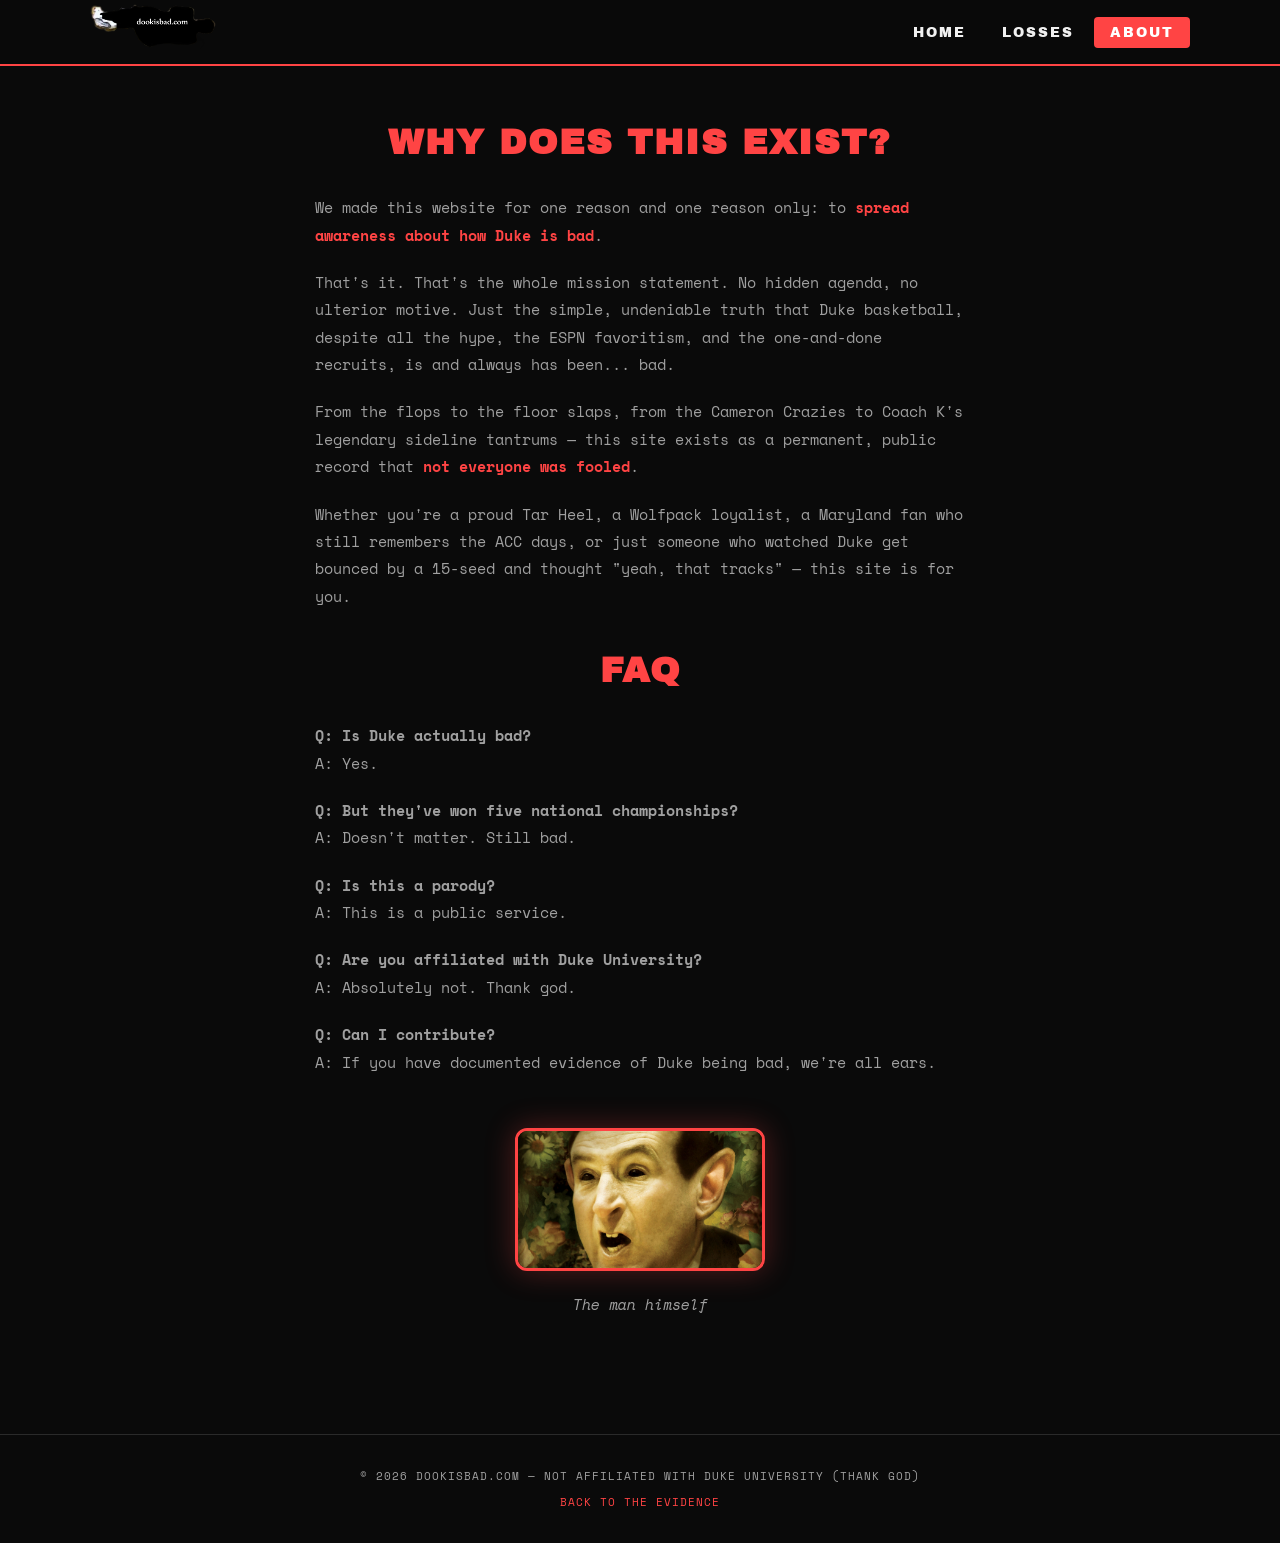
==== about.html @ 264b356b "Initial commit: The return of dookisbad Co-Authored-By: Claude Opus 4.6 <noreply@anthropic.com>" ====
<!DOCTYPE html>
<html lang="en">
<head>
  <meta charset="UTF-8">
  <meta name="viewport" content="width=device-width, initial-scale=1.0">
  <title>About - dookisbad.com</title>
  <meta name="description" content="Why does dookisbad.com exist? Because Duke is bad. It's that simple.">
  <link rel="stylesheet" href="css/style.css">
  <link rel="icon" href="assets/dookisbad.png">
</head>
<body>

  <!-- NAVIGATION -->
  <nav>
    <div class="nav-inner">
      <a href="index.html">
        <img src="assets/dookisbad.png" alt="dookisbad.com logo" class="nav-logo">
      </a>
      <button class="nav-toggle" onclick="document.querySelector('.nav-links').classList.toggle('open')" aria-label="Toggle menu">&#9776;</button>
      <ul class="nav-links">
        <li><a href="index.html">Home</a></li>
        <li><a href="losses.html">Losses</a></li>
        <li><a href="about.html" class="active">About</a></li>
      </ul>
    </div>
  </nav>

  <!-- ABOUT CONTENT -->
  <section class="page-content">
    <h1>Why Does This Exist?</h1>

    <p>
      We made this website for one reason and one reason only: to <span class="highlight">spread awareness about how Duke is bad</span>.
    </p>

    <p>
      That's it. That's the whole mission statement. No hidden agenda, no ulterior motive. Just the simple, undeniable truth that Duke basketball, despite all the hype, the ESPN favoritism, and the one-and-done recruits, is and always has been... bad.
    </p>

    <p>
      From the flops to the floor slaps, from the Cameron Crazies to Coach K's legendary sideline tantrums &mdash; this site exists as a permanent, public record that <span class="highlight">not everyone was fooled</span>.
    </p>

    <p>
      Whether you're a proud Tar Heel, a Wolfpack loyalist, a Maryland fan who still remembers the ACC days, or just someone who watched Duke get bounced by a 15-seed and thought "yeah, that tracks" &mdash; this site is for you.
    </p>

    <h1 class="mt-3">FAQ</h1>

    <p>
      <strong>Q: Is Duke actually bad?</strong><br>
      A: Yes.
    </p>

    <p>
      <strong>Q: But they've won five national championships?</strong><br>
      A: Doesn't matter. Still bad.
    </p>

    <p>
      <strong>Q: Is this a parody?</strong><br>
      A: This is a public service.
    </p>

    <p>
      <strong>Q: Are you affiliated with Duke University?</strong><br>
      A: Absolutely not. Thank god.
    </p>

    <p>
      <strong>Q: Can I contribute?</strong><br>
      A: If you have documented evidence of Duke being bad, we're all ears.
    </p>

    <div class="rat-container">
      <img src="assets/coachk_rat.jpeg" alt="Coach K in his natural form" class="rat-img" style="max-width: 250px;">
      <p class="rat-caption">The man himself</p>
    </div>
  </section>

  <!-- FOOTER -->
  <footer>
    <p>&copy; <span id="year"></span> dookisbad.com &mdash; Not affiliated with Duke University (thank god)</p>
    <p class="mt-1"><a href="index.html">Back to the evidence</a></p>
  </footer>

  <script>
    document.getElementById('year').textContent = new Date().getFullYear();
  </script>
</body>
</html>
---- css/style.css ----
/* ============================================
   DOOKISBAD.COM - Because Duke Is Bad
   ============================================ */

@import url('https://fonts.googleapis.com/css2?family=Archivo+Black&family=Space+Mono:wght@400;700&display=swap');

:root {
  --duke-blue: #003087;
  --anti-duke-red: #cc0000;
  --bg-dark: #0a0a0a;
  --bg-card: #141414;
  --text-primary: #f0f0f0;
  --text-secondary: #a0a0a0;
  --accent: #ff4444;
  --accent-glow: rgba(255, 68, 68, 0.3);
  --border: #2a2a2a;
  --winning-green: #22c55e;
  --losing-red: #ef4444;
}

* {
  margin: 0;
  padding: 0;
  box-sizing: border-box;
}

html {
  scroll-behavior: smooth;
}

body {
  font-family: 'Space Mono', monospace;
  background-color: var(--bg-dark);
  color: var(--text-primary);
  min-height: 100vh;
  line-height: 1.6;
}

/* ---- NAVIGATION ---- */

nav {
  position: sticky;
  top: 0;
  z-index: 1000;
  background: rgba(10, 10, 10, 0.92);
  backdrop-filter: blur(12px);
  border-bottom: 2px solid var(--accent);
  padding: 0 2rem;
}

.nav-inner {
  max-width: 1100px;
  margin: 0 auto;
  display: flex;
  align-items: center;
  justify-content: space-between;
  height: 64px;
}

.nav-logo {
  height: 48px;
  transition: transform 0.2s;
}

.nav-logo:hover {
  transform: rotate(-3deg) scale(1.05);
}

.nav-links {
  display: flex;
  list-style: none;
  gap: 0.25rem;
}

.nav-links a {
  color: var(--text-primary);
  text-decoration: none;
  font-family: 'Archivo Black', sans-serif;
  font-size: 0.85rem;
  text-transform: uppercase;
  letter-spacing: 2px;
  padding: 0.5rem 1rem;
  border-radius: 4px;
  transition: background 0.2s, color 0.2s;
}

.nav-links a:hover,
.nav-links a.active {
  background: var(--accent);
  color: #fff;
}

.nav-toggle {
  display: none;
  background: none;
  border: none;
  color: var(--text-primary);
  font-size: 1.5rem;
  cursor: pointer;
}

/* ---- HERO / HEADER ---- */

.hero {
  text-align: center;
  padding: 3rem 1.5rem 2rem;
  border-bottom: 1px solid var(--border);
}

.hero-logo {
  max-width: 420px;
  width: 100%;
  margin-bottom: 1rem;
  animation: floatIn 0.8s ease-out;
}

.hero h1 {
  font-family: 'Archivo Black', sans-serif;
  font-size: clamp(1.8rem, 5vw, 3rem);
  color: var(--accent);
  text-transform: uppercase;
  letter-spacing: 3px;
  margin-bottom: 0.5rem;
}

.hero .subtitle {
  color: var(--text-secondary);
  font-size: 0.95rem;
  max-width: 500px;
  margin: 0 auto;
}

@keyframes floatIn {
  from { opacity: 0; transform: translateY(20px); }
  to { opacity: 1; transform: translateY(0); }
}

/* ---- SCORE TICKER ---- */

.score-ticker {
  background: linear-gradient(135deg, #111, #1a1a1a);
  border: 1px solid var(--border);
  border-radius: 8px;
  max-width: 600px;
  margin: 2rem auto;
  padding: 1.5rem;
  text-align: center;
}

.score-ticker h2 {
  font-family: 'Archivo Black', sans-serif;
  font-size: 0.8rem;
  text-transform: uppercase;
  letter-spacing: 3px;
  color: var(--accent);
  margin-bottom: 1rem;
}

.score-ticker .matchup {
  display: flex;
  align-items: center;
  justify-content: center;
  gap: 1.5rem;
  font-size: 1.2rem;
  font-weight: 700;
}

.score-ticker .team {
  display: flex;
  flex-direction: column;
  align-items: center;
  min-width: 100px;
}

.score-ticker .team-name {
  font-family: 'Archivo Black', sans-serif;
  font-size: 0.9rem;
  text-transform: uppercase;
}

.score-ticker .team-name.duke {
  color: var(--duke-blue);
  text-decoration: line-through;
  text-decoration-color: var(--accent);
}

.score-ticker .team-score {
  font-size: 2.5rem;
  font-family: 'Archivo Black', sans-serif;
  line-height: 1;
  margin-top: 0.25rem;
}

.score-ticker .vs {
  font-size: 0.8rem;
  color: var(--text-secondary);
  font-weight: 400;
}

.score-ticker .game-status {
  margin-top: 0.75rem;
  font-size: 0.75rem;
  color: var(--text-secondary);
  letter-spacing: 1px;
  text-transform: uppercase;
}

.score-ticker .game-status.live {
  color: var(--losing-red);
  animation: pulse 1.5s infinite;
}

.score-ticker .no-game {
  color: var(--text-secondary);
  font-size: 0.85rem;
  padding: 1rem 0;
}

@keyframes pulse {
  0%, 100% { opacity: 1; }
  50% { opacity: 0.5; }
}

/* ---- COACH K MOMENTS SECTION ---- */

.moments-section {
  max-width: 800px;
  margin: 0 auto;
  padding: 2rem 1.5rem 4rem;
}

.moments-section h2 {
  font-family: 'Archivo Black', sans-serif;
  text-align: center;
  font-size: 1.3rem;
  text-transform: uppercase;
  letter-spacing: 2px;
  margin-bottom: 0.5rem;
  color: var(--accent);
}

.moments-section .section-subtitle {
  text-align: center;
  color: var(--text-secondary);
  font-size: 0.8rem;
  margin-bottom: 2rem;
}

.moment-card {
  background: var(--bg-card);
  border: 1px solid var(--border);
  border-radius: 8px;
  padding: 1.5rem 2rem;
  margin-bottom: 1rem;
  transition: border-color 0.2s, transform 0.2s;
  cursor: default;
}

.moment-card:hover {
  border-color: var(--accent);
  transform: translateX(4px);
}

.moment-card .moment-year {
  font-family: 'Archivo Black', sans-serif;
  font-size: 0.7rem;
  color: var(--accent);
  text-transform: uppercase;
  letter-spacing: 2px;
  margin-bottom: 0.4rem;
}

.moment-card .moment-title {
  font-family: 'Archivo Black', sans-serif;
  font-size: 1rem;
  margin-bottom: 0.5rem;
}

.moment-card .moment-desc {
  font-size: 0.85rem;
  color: var(--text-secondary);
  line-height: 1.7;
}

.shuffle-btn {
  display: block;
  margin: 2rem auto 0;
  padding: 0.75rem 2rem;
  background: var(--accent);
  color: #fff;
  border: none;
  border-radius: 4px;
  font-family: 'Archivo Black', sans-serif;
  font-size: 0.8rem;
  text-transform: uppercase;
  letter-spacing: 2px;
  cursor: pointer;
  transition: background 0.2s, transform 0.1s;
}

.shuffle-btn:hover {
  background: #e03030;
}

.shuffle-btn:active {
  transform: scale(0.97);
}

/* ---- RAT IMAGE ---- */

.rat-container {
  text-align: center;
  padding: 2rem 1rem;
}

.rat-img {
  max-width: 350px;
  width: 100%;
  border-radius: 12px;
  border: 3px solid var(--accent);
  box-shadow: 0 0 30px var(--accent-glow);
  transition: transform 0.3s;
}

.rat-img:hover {
  transform: rotate(2deg) scale(1.02);
}

.rat-caption {
  margin-top: 0.75rem;
  color: var(--text-secondary);
  font-size: 0.8rem;
  font-style: italic;
}

/* ---- PAGE CONTENT (ABOUT / LOSSES) ---- */

.page-content {
  max-width: 900px;
  margin: 0 auto;
  padding: 3rem 1.5rem 4rem;
}

.page-content h1 {
  font-family: 'Archivo Black', sans-serif;
  font-size: clamp(1.5rem, 4vw, 2.2rem);
  text-transform: uppercase;
  letter-spacing: 2px;
  color: var(--accent);
  margin-bottom: 1.5rem;
  text-align: center;
}

.page-content p {
  font-size: 0.95rem;
  color: var(--text-secondary);
  line-height: 1.8;
  margin-bottom: 1.25rem;
  max-width: 650px;
  margin-left: auto;
  margin-right: auto;
}

.page-content .highlight {
  color: var(--accent);
  font-weight: 700;
}

/* ---- LOSSES TABLE ---- */

.losses-controls {
  display: flex;
  gap: 1rem;
  justify-content: center;
  flex-wrap: wrap;
  margin-bottom: 1.5rem;
}

.losses-controls input,
.losses-controls select {
  background: var(--bg-card);
  border: 1px solid var(--border);
  color: var(--text-primary);
  padding: 0.5rem 1rem;
  border-radius: 4px;
  font-family: 'Space Mono', monospace;
  font-size: 0.8rem;
}

.losses-controls input::placeholder {
  color: var(--text-secondary);
}

.losses-controls input:focus,
.losses-controls select:focus {
  outline: none;
  border-color: var(--accent);
}

.loss-counter {
  text-align: center;
  font-family: 'Archivo Black', sans-serif;
  font-size: 1.2rem;
  color: var(--accent);
  margin-bottom: 1.5rem;
}

.loss-counter span {
  font-size: 2.5rem;
  display: block;
}

.table-wrapper {
  overflow-x: auto;
  border-radius: 8px;
  border: 1px solid var(--border);
}

.losses-table {
  width: 100%;
  border-collapse: collapse;
  font-size: 0.8rem;
}

.losses-table thead {
  background: var(--bg-card);
  position: sticky;
  top: 0;
}

.losses-table th {
  font-family: 'Archivo Black', sans-serif;
  text-transform: uppercase;
  letter-spacing: 1px;
  font-size: 0.7rem;
  color: var(--accent);
  padding: 0.75rem 1rem;
  text-align: left;
  border-bottom: 2px solid var(--accent);
  cursor: pointer;
  user-select: none;
  white-space: nowrap;
}

.losses-table th:hover {
  color: #fff;
}

.losses-table th .sort-arrow {
  margin-left: 0.3rem;
  font-size: 0.6rem;
}

.losses-table td {
  padding: 0.6rem 1rem;
  border-bottom: 1px solid var(--border);
  white-space: nowrap;
}

.losses-table tbody tr {
  transition: background 0.15s;
}

.losses-table tbody tr:hover {
  background: rgba(255, 68, 68, 0.05);
}

.losses-table tbody tr:nth-child(even) {
  background: rgba(255, 255, 255, 0.02);
}

.losses-table tbody tr:nth-child(even):hover {
  background: rgba(255, 68, 68, 0.05);
}

.losses-table .upset {
  color: var(--winning-green);
  font-weight: 700;
}

/* ---- FOOTER ---- */

footer {
  text-align: center;
  padding: 2rem 1rem;
  border-top: 1px solid var(--border);
  color: var(--text-secondary);
  font-size: 0.7rem;
  letter-spacing: 1px;
  text-transform: uppercase;
}

footer a {
  color: var(--accent);
  text-decoration: none;
}

footer a:hover {
  text-decoration: underline;
}

/* ---- RESPONSIVE ---- */

@media (max-width: 640px) {
  nav {
    padding: 0 1rem;
  }

  .nav-links {
    display: none;
    flex-direction: column;
    position: absolute;
    top: 64px;
    left: 0;
    right: 0;
    background: rgba(10, 10, 10, 0.97);
    border-bottom: 2px solid var(--accent);
    padding: 1rem;
  }

  .nav-links.open {
    display: flex;
  }

  .nav-links a {
    padding: 0.75rem 1rem;
    text-align: center;
  }

  .nav-toggle {
    display: block;
  }

  .hero-logo {
    max-width: 280px;
  }

  .score-ticker .matchup {
    gap: 1rem;
  }

  .score-ticker .team-score {
    font-size: 2rem;
  }

  .moment-card {
    padding: 1.25rem;
  }

  .losses-table {
    font-size: 0.7rem;
  }

  .losses-table th,
  .losses-table td {
    padding: 0.5rem 0.6rem;
  }
}

/* ---- MISC UTILITIES ---- */

.text-center { text-align: center; }
.mt-1 { margin-top: 0.5rem; }
.mt-2 { margin-top: 1rem; }
.mt-3 { margin-top: 2rem; }
.mb-2 { margin-bottom: 1rem; }

/* Easter egg: Konami code activated */
.party-mode {
  animation: partyBg 0.5s infinite;
}

@keyframes partyBg {
  0% { background-color: #cc0000; }
  25% { background-color: #003087; }
  50% { background-color: #0a0a0a; }
  75% { background-color: #cc0000; }
  100% { background-color: #0a0a0a; }
}
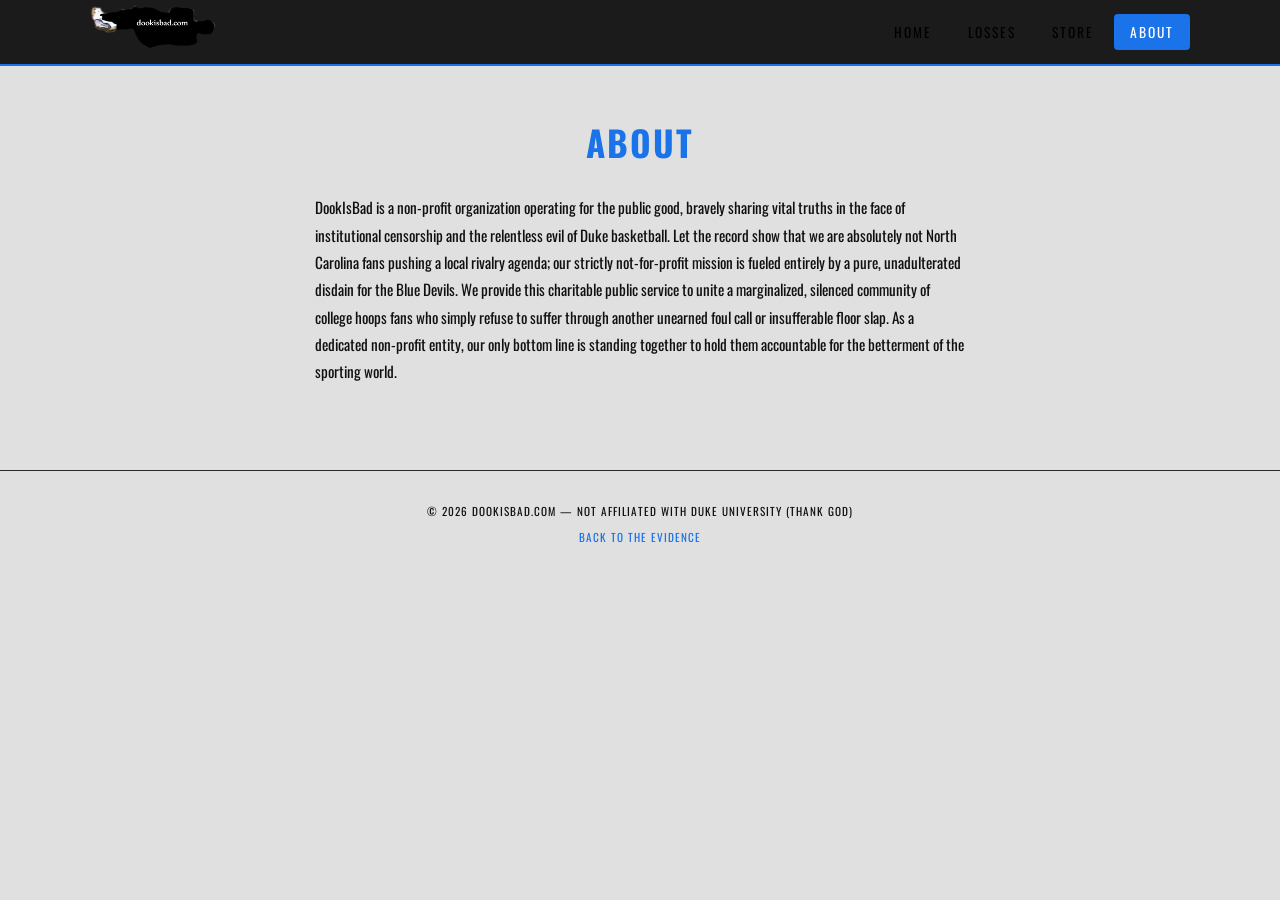
==== commit d1880a23: "Site redesign: Oswald font, blue/gray color scheme, store page, updated content - Swap all fonts to " ====
--- a/about.html
+++ b/about.html
@@ -20,6 +20,7 @@
       <ul class="nav-links">
         <li><a href="index.html">Home</a></li>
         <li><a href="losses.html">Losses</a></li>
+        <li><a href="store.html">Store</a></li>
         <li><a href="about.html" class="active">About</a></li>
       </ul>
     </div>
@@ -27,55 +28,11 @@
 
   <!-- ABOUT CONTENT -->
   <section class="page-content">
-    <h1>Why Does This Exist?</h1>
+    <h1>About</h1>
 
     <p>
-      We made this website for one reason and one reason only: to <span class="highlight">spread awareness about how Duke is bad</span>.
+      DookIsBad is a non-profit organization operating for the public good, bravely sharing vital truths in the face of institutional censorship and the relentless evil of Duke basketball. Let the record show that we are absolutely not North Carolina fans pushing a local rivalry agenda; our strictly not-for-profit mission is fueled entirely by a pure, unadulterated disdain for the Blue Devils. We provide this charitable public service to unite a marginalized, silenced community of college hoops fans who simply refuse to suffer through another unearned foul call or insufferable floor slap. As a dedicated non-profit entity, our only bottom line is standing together to hold them accountable for the betterment of the sporting world.
     </p>
-
-    <p>
-      That's it. That's the whole mission statement. No hidden agenda, no ulterior motive. Just the simple, undeniable truth that Duke basketball, despite all the hype, the ESPN favoritism, and the one-and-done recruits, is and always has been... bad.
-    </p>
-
-    <p>
-      From the flops to the floor slaps, from the Cameron Crazies to Coach K's legendary sideline tantrums &mdash; this site exists as a permanent, public record that <span class="highlight">not everyone was fooled</span>.
-    </p>
-
-    <p>
-      Whether you're a proud Tar Heel, a Wolfpack loyalist, a Maryland fan who still remembers the ACC days, or just someone who watched Duke get bounced by a 15-seed and thought "yeah, that tracks" &mdash; this site is for you.
-    </p>
-
-    <h1 class="mt-3">FAQ</h1>
-
-    <p>
-      <strong>Q: Is Duke actually bad?</strong><br>
-      A: Yes.
-    </p>
-
-    <p>
-      <strong>Q: But they've won five national championships?</strong><br>
-      A: Doesn't matter. Still bad.
-    </p>
-
-    <p>
-      <strong>Q: Is this a parody?</strong><br>
-      A: This is a public service.
-    </p>
-
-    <p>
-      <strong>Q: Are you affiliated with Duke University?</strong><br>
-      A: Absolutely not. Thank god.
-    </p>
-
-    <p>
-      <strong>Q: Can I contribute?</strong><br>
-      A: If you have documented evidence of Duke being bad, we're all ears.
-    </p>
-
-    <div class="rat-container">
-      <img src="assets/coachk_rat.jpeg" alt="Coach K in his natural form" class="rat-img" style="max-width: 250px;">
-      <p class="rat-caption">The man himself</p>
-    </div>
   </section>
 
   <!-- FOOTER -->
--- a/css/style.css
+++ b/css/style.css
@@ -2,17 +2,17 @@
    DOOKISBAD.COM - Because Duke Is Bad
    ============================================ */
 
-@import url('https://fonts.googleapis.com/css2?family=Archivo+Black&family=Space+Mono:wght@400;700&display=swap');
+@import url('https://fonts.googleapis.com/css2?family=Oswald:wght@400;700&display=swap');
 
 :root {
   --duke-blue: #003087;
-  --anti-duke-red: #cc0000;
-  --bg-dark: #0a0a0a;
-  --bg-card: #141414;
-  --text-primary: #f0f0f0;
-  --text-secondary: #a0a0a0;
-  --accent: #ff4444;
-  --accent-glow: rgba(255, 68, 68, 0.3);
+  --anti-duke-blue: #1a73e8;
+  --bg-dark: #e0e0e0;
+  --bg-card: #d0d0d0;
+  --text-primary: #000000;
+  --text-secondary: #101010;
+  --accent: #1a73e8;
+  --accent-glow: rgba(26, 115, 232, 0.3);
   --border: #2a2a2a;
   --winning-green: #22c55e;
   --losing-red: #ef4444;
@@ -29,7 +29,7 @@
 }
 
 body {
-  font-family: 'Space Mono', monospace;
+  font-family: 'Oswald', sans-serif;
   background-color: var(--bg-dark);
   color: var(--text-primary);
   min-height: 100vh;
@@ -75,7 +75,7 @@
 .nav-links a {
   color: var(--text-primary);
   text-decoration: none;
-  font-family: 'Archivo Black', sans-serif;
+  font-family: 'Oswald', sans-serif;
   font-size: 0.85rem;
   text-transform: uppercase;
   letter-spacing: 2px;
@@ -102,9 +102,25 @@
 /* ---- HERO / HEADER ---- */
 
 .hero {
-  text-align: center;
-  padding: 3rem 1.5rem 2rem;
+  position: relative;
+  text-align: center;
+  padding: 5rem 1.5rem 4rem;
   border-bottom: 1px solid var(--border);
+  overflow: hidden;
+}
+
+.hero::before {
+  content: '';
+  position: absolute;
+  inset: 0;
+  background: url('../assets/coachk_rat.jpeg') center center / cover no-repeat;
+  opacity: 0.12;
+  z-index: 0;
+}
+
+.hero > * {
+  position: relative;
+  z-index: 1;
 }
 
 .hero-logo {
@@ -115,7 +131,7 @@
 }
 
 .hero h1 {
-  font-family: 'Archivo Black', sans-serif;
+  font-family: 'Oswald', sans-serif;
   font-size: clamp(1.8rem, 5vw, 3rem);
   color: var(--accent);
   text-transform: uppercase;
@@ -135,92 +151,6 @@
   to { opacity: 1; transform: translateY(0); }
 }
 
-/* ---- SCORE TICKER ---- */
-
-.score-ticker {
-  background: linear-gradient(135deg, #111, #1a1a1a);
-  border: 1px solid var(--border);
-  border-radius: 8px;
-  max-width: 600px;
-  margin: 2rem auto;
-  padding: 1.5rem;
-  text-align: center;
-}
-
-.score-ticker h2 {
-  font-family: 'Archivo Black', sans-serif;
-  font-size: 0.8rem;
-  text-transform: uppercase;
-  letter-spacing: 3px;
-  color: var(--accent);
-  margin-bottom: 1rem;
-}
-
-.score-ticker .matchup {
-  display: flex;
-  align-items: center;
-  justify-content: center;
-  gap: 1.5rem;
-  font-size: 1.2rem;
-  font-weight: 700;
-}
-
-.score-ticker .team {
-  display: flex;
-  flex-direction: column;
-  align-items: center;
-  min-width: 100px;
-}
-
-.score-ticker .team-name {
-  font-family: 'Archivo Black', sans-serif;
-  font-size: 0.9rem;
-  text-transform: uppercase;
-}
-
-.score-ticker .team-name.duke {
-  color: var(--duke-blue);
-  text-decoration: line-through;
-  text-decoration-color: var(--accent);
-}
-
-.score-ticker .team-score {
-  font-size: 2.5rem;
-  font-family: 'Archivo Black', sans-serif;
-  line-height: 1;
-  margin-top: 0.25rem;
-}
-
-.score-ticker .vs {
-  font-size: 0.8rem;
-  color: var(--text-secondary);
-  font-weight: 400;
-}
-
-.score-ticker .game-status {
-  margin-top: 0.75rem;
-  font-size: 0.75rem;
-  color: var(--text-secondary);
-  letter-spacing: 1px;
-  text-transform: uppercase;
-}
-
-.score-ticker .game-status.live {
-  color: var(--losing-red);
-  animation: pulse 1.5s infinite;
-}
-
-.score-ticker .no-game {
-  color: var(--text-secondary);
-  font-size: 0.85rem;
-  padding: 1rem 0;
-}
-
-@keyframes pulse {
-  0%, 100% { opacity: 1; }
-  50% { opacity: 0.5; }
-}
-
 /* ---- COACH K MOMENTS SECTION ---- */
 
 .moments-section {
@@ -230,7 +160,7 @@
 }
 
 .moments-section h2 {
-  font-family: 'Archivo Black', sans-serif;
+  font-family: 'Oswald', sans-serif;
   text-align: center;
   font-size: 1.3rem;
   text-transform: uppercase;
@@ -262,7 +192,7 @@
 }
 
 .moment-card .moment-year {
-  font-family: 'Archivo Black', sans-serif;
+  font-family: 'Oswald', sans-serif;
   font-size: 0.7rem;
   color: var(--accent);
   text-transform: uppercase;
@@ -271,7 +201,7 @@
 }
 
 .moment-card .moment-title {
-  font-family: 'Archivo Black', sans-serif;
+  font-family: 'Oswald', sans-serif;
   font-size: 1rem;
   margin-bottom: 0.5rem;
 }
@@ -290,7 +220,7 @@
   color: #fff;
   border: none;
   border-radius: 4px;
-  font-family: 'Archivo Black', sans-serif;
+  font-family: 'Oswald', sans-serif;
   font-size: 0.8rem;
   text-transform: uppercase;
   letter-spacing: 2px;
@@ -299,38 +229,11 @@
 }
 
 .shuffle-btn:hover {
-  background: #e03030;
+  background: #1557b0;
 }
 
 .shuffle-btn:active {
   transform: scale(0.97);
-}
-
-/* ---- RAT IMAGE ---- */
-
-.rat-container {
-  text-align: center;
-  padding: 2rem 1rem;
-}
-
-.rat-img {
-  max-width: 350px;
-  width: 100%;
-  border-radius: 12px;
-  border: 3px solid var(--accent);
-  box-shadow: 0 0 30px var(--accent-glow);
-  transition: transform 0.3s;
-}
-
-.rat-img:hover {
-  transform: rotate(2deg) scale(1.02);
-}
-
-.rat-caption {
-  margin-top: 0.75rem;
-  color: var(--text-secondary);
-  font-size: 0.8rem;
-  font-style: italic;
 }
 
 /* ---- PAGE CONTENT (ABOUT / LOSSES) ---- */
@@ -342,7 +245,7 @@
 }
 
 .page-content h1 {
-  font-family: 'Archivo Black', sans-serif;
+  font-family: 'Oswald', sans-serif;
   font-size: clamp(1.5rem, 4vw, 2.2rem);
   text-transform: uppercase;
   letter-spacing: 2px;
@@ -383,7 +286,7 @@
   color: var(--text-primary);
   padding: 0.5rem 1rem;
   border-radius: 4px;
-  font-family: 'Space Mono', monospace;
+  font-family: 'Oswald', sans-serif;
   font-size: 0.8rem;
 }
 
@@ -399,7 +302,7 @@
 
 .loss-counter {
   text-align: center;
-  font-family: 'Archivo Black', sans-serif;
+  font-family: 'Oswald', sans-serif;
   font-size: 1.2rem;
   color: var(--accent);
   margin-bottom: 1.5rem;
@@ -429,7 +332,7 @@
 }
 
 .losses-table th {
-  font-family: 'Archivo Black', sans-serif;
+  font-family: 'Oswald', sans-serif;
   text-transform: uppercase;
   letter-spacing: 1px;
   font-size: 0.7rem;
@@ -462,7 +365,7 @@
 }
 
 .losses-table tbody tr:hover {
-  background: rgba(255, 68, 68, 0.05);
+  background: rgba(26, 115, 232, 0.05);
 }
 
 .losses-table tbody tr:nth-child(even) {
@@ -470,12 +373,77 @@
 }
 
 .losses-table tbody tr:nth-child(even):hover {
-  background: rgba(255, 68, 68, 0.05);
+  background: rgba(26, 115, 232, 0.05);
 }
 
 .losses-table .upset {
   color: var(--winning-green);
   font-weight: 700;
+}
+
+/* ---- STORE ---- */
+
+.store-disclaimer {
+  background: var(--bg-card);
+  border: 2px solid var(--accent);
+  border-radius: 8px;
+  padding: 1.5rem 2rem;
+  max-width: 700px;
+  margin: 0 auto 2.5rem;
+  text-align: center;
+  font-size: 0.9rem;
+  font-weight: 700;
+  color: var(--text-primary);
+  line-height: 1.6;
+}
+
+.store-grid {
+  display: grid;
+  grid-template-columns: repeat(auto-fit, minmax(280px, 1fr));
+  gap: 1.5rem;
+  max-width: 900px;
+  margin: 0 auto;
+}
+
+.store-card {
+  background: var(--bg-card);
+  border: 1px solid var(--border);
+  border-radius: 8px;
+  padding: 2rem;
+  text-align: center;
+  transition: border-color 0.2s, transform 0.2s;
+}
+
+.store-card:hover {
+  border-color: var(--accent);
+  transform: translateY(-2px);
+}
+
+.store-card h3 {
+  font-family: 'Oswald', sans-serif;
+  font-size: 1.1rem;
+  text-transform: uppercase;
+  letter-spacing: 1px;
+  margin-bottom: 1.5rem;
+  color: var(--text-primary);
+}
+
+.store-card .shop-btn {
+  display: inline-block;
+  padding: 0.6rem 1.8rem;
+  background: var(--accent);
+  color: #fff;
+  text-decoration: none;
+  border-radius: 4px;
+  font-family: 'Oswald', sans-serif;
+  font-size: 0.8rem;
+  text-transform: uppercase;
+  letter-spacing: 2px;
+  transition: background 0.2s;
+}
+
+.store-card .shop-btn:hover {
+  background: #1557b0;
 }
 
 /* ---- FOOTER ---- */
@@ -535,14 +503,6 @@
     max-width: 280px;
   }
 
-  .score-ticker .matchup {
-    gap: 1rem;
-  }
-
-  .score-ticker .team-score {
-    font-size: 2rem;
-  }
-
   .moment-card {
     padding: 1.25rem;
   }
@@ -571,9 +531,9 @@
 }
 
 @keyframes partyBg {
-  0% { background-color: #cc0000; }
+  0% { background-color: #1a73e8; }
   25% { background-color: #003087; }
   50% { background-color: #0a0a0a; }
-  75% { background-color: #cc0000; }
+  75% { background-color: #1a73e8; }
   100% { background-color: #0a0a0a; }
 }
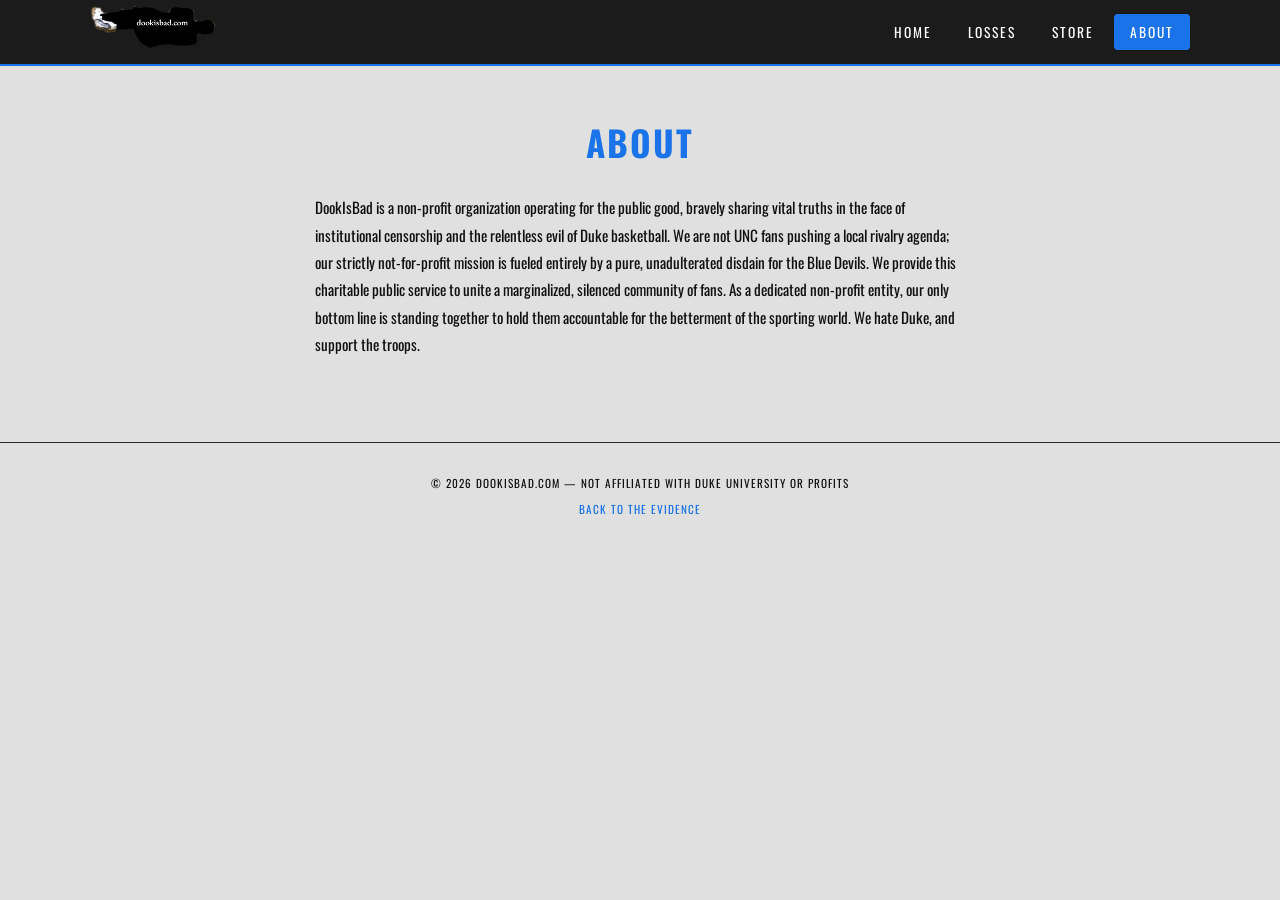
==== commit 730c4451: "Content updates: linked reasons section, Scheyer losses, coach filter, copy updates - Rename "Worst " ====
--- a/about.html
+++ b/about.html
@@ -31,13 +31,13 @@
     <h1>About</h1>
 
     <p>
-      DookIsBad is a non-profit organization operating for the public good, bravely sharing vital truths in the face of institutional censorship and the relentless evil of Duke basketball. Let the record show that we are absolutely not North Carolina fans pushing a local rivalry agenda; our strictly not-for-profit mission is fueled entirely by a pure, unadulterated disdain for the Blue Devils. We provide this charitable public service to unite a marginalized, silenced community of college hoops fans who simply refuse to suffer through another unearned foul call or insufferable floor slap. As a dedicated non-profit entity, our only bottom line is standing together to hold them accountable for the betterment of the sporting world.
+      DookIsBad is a non-profit organization operating for the public good, bravely sharing vital truths in the face of institutional censorship and the relentless evil of Duke basketball. We are not UNC fans pushing a local rivalry agenda; our strictly not-for-profit mission is fueled entirely by a pure, unadulterated disdain for the Blue Devils. We provide this charitable public service to unite a marginalized, silenced community of fans. As a dedicated non-profit entity, our only bottom line is standing together to hold them accountable for the betterment of the sporting world. We hate Duke, and support the troops.
     </p>
   </section>
 
   <!-- FOOTER -->
   <footer>
-    <p>&copy; <span id="year"></span> dookisbad.com &mdash; Not affiliated with Duke University (thank god)</p>
+    <p>&copy; <span id="year"></span> dookisbad.com &mdash; Not affiliated with Duke University or Profits</p>
     <p class="mt-1"><a href="index.html">Back to the evidence</a></p>
   </footer>
 
--- a/css/style.css
+++ b/css/style.css
@@ -73,7 +73,7 @@
 }
 
 .nav-links a {
-  color: var(--text-primary);
+  color: #ffffff;
   text-decoration: none;
   font-family: 'Oswald', sans-serif;
   font-size: 0.85rem;
@@ -94,7 +94,7 @@
   display: none;
   background: none;
   border: none;
-  color: var(--text-primary);
+  color: #ffffff;
   font-size: 1.5rem;
   cursor: pointer;
 }
@@ -169,21 +169,17 @@
   color: var(--accent);
 }
 
-.moments-section .section-subtitle {
-  text-align: center;
-  color: var(--text-secondary);
-  font-size: 0.8rem;
-  margin-bottom: 2rem;
-}
-
 .moment-card {
+  display: block;
   background: var(--bg-card);
   border: 1px solid var(--border);
   border-radius: 8px;
   padding: 1.5rem 2rem;
   margin-bottom: 1rem;
   transition: border-color 0.2s, transform 0.2s;
-  cursor: default;
+  cursor: pointer;
+  text-decoration: none;
+  color: var(--text-primary);
 }
 
 .moment-card:hover {
@@ -191,25 +187,9 @@
   transform: translateX(4px);
 }
 
-.moment-card .moment-year {
-  font-family: 'Oswald', sans-serif;
-  font-size: 0.7rem;
-  color: var(--accent);
-  text-transform: uppercase;
-  letter-spacing: 2px;
-  margin-bottom: 0.4rem;
-}
-
 .moment-card .moment-title {
   font-family: 'Oswald', sans-serif;
   font-size: 1rem;
-  margin-bottom: 0.5rem;
-}
-
-.moment-card .moment-desc {
-  font-size: 0.85rem;
-  color: var(--text-secondary);
-  line-height: 1.7;
 }
 
 .shuffle-btn {
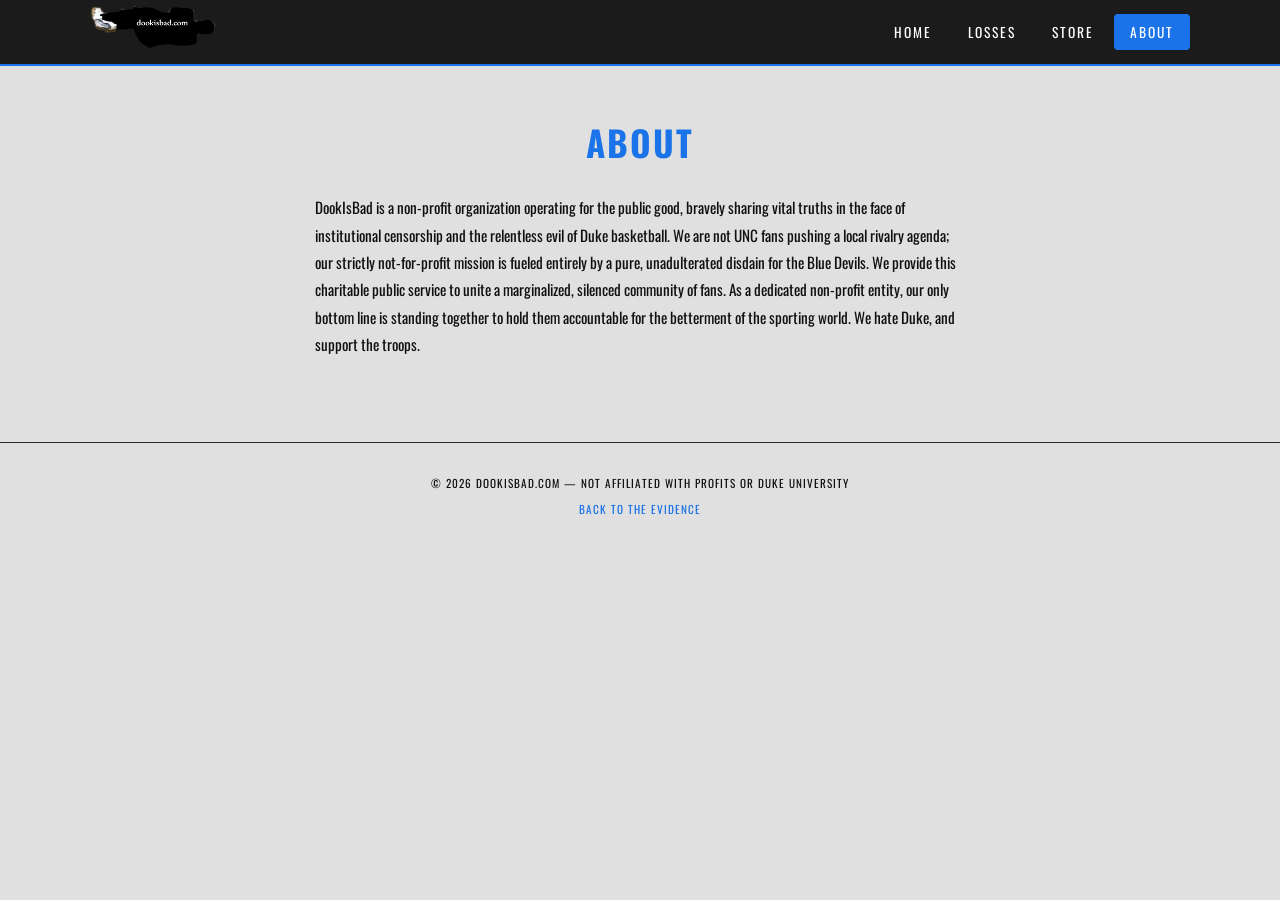
==== commit a1e7cbbc: "Final Push before live" ====
--- a/about.html
+++ b/about.html
@@ -37,7 +37,7 @@
 
   <!-- FOOTER -->
   <footer>
-    <p>&copy; <span id="year"></span> dookisbad.com &mdash; Not affiliated with Duke University or Profits</p>
+    <p>&copy; <span id="year"></span> dookisbad.com &mdash; Not affiliated with Profits or Duke University</p>
     <p class="mt-1"><a href="index.html">Back to the evidence</a></p>
   </footer>
 
--- a/css/style.css
+++ b/css/style.css
@@ -182,6 +182,11 @@
   color: var(--text-primary);
 }
 
+.moment-card:visited,
+.moment-card:link {
+  color: var(--text-primary);
+}
+
 .moment-card:hover {
   border-color: var(--accent);
   transform: translateX(4px);
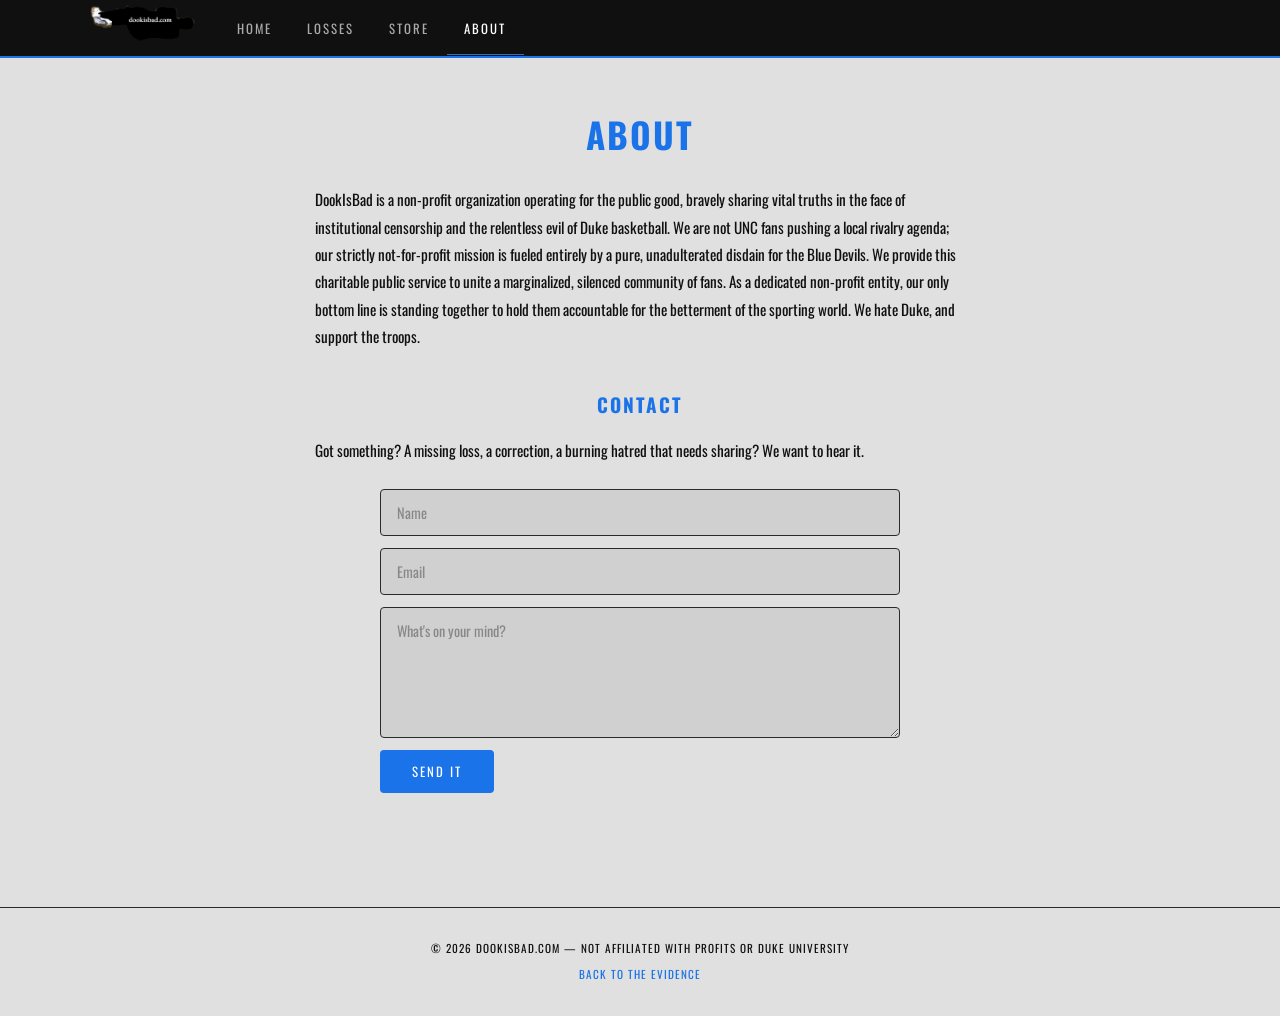
==== commit df086ec6: "8-feature update: nav redesign, FTA tracker, contact form, loss archive fixes, mobile glow fix - Her" ====
--- a/about.html
+++ b/about.html
@@ -16,7 +16,6 @@
       <a href="index.html">
         <img src="assets/dookisbad.png" alt="dookisbad.com logo" class="nav-logo">
       </a>
-      <button class="nav-toggle" onclick="document.querySelector('.nav-links').classList.toggle('open')" aria-label="Toggle menu">&#9776;</button>
       <ul class="nav-links">
         <li><a href="index.html">Home</a></li>
         <li><a href="losses.html">Losses</a></li>
@@ -33,6 +32,18 @@
     <p>
       DookIsBad is a non-profit organization operating for the public good, bravely sharing vital truths in the face of institutional censorship and the relentless evil of Duke basketball. We are not UNC fans pushing a local rivalry agenda; our strictly not-for-profit mission is fueled entirely by a pure, unadulterated disdain for the Blue Devils. We provide this charitable public service to unite a marginalized, silenced community of fans. As a dedicated non-profit entity, our only bottom line is standing together to hold them accountable for the betterment of the sporting world. We hate Duke, and support the troops.
     </p>
+
+    <h2>Contact</h2>
+
+    <p>Got something? A missing loss, a correction, a burning hatred that needs sharing? We want to hear it.</p>
+
+    <form id="contactForm" class="contact-form" novalidate>
+      <input type="text" name="name" placeholder="Name" required autocomplete="name">
+      <input type="email" name="email" placeholder="Email" required autocomplete="email">
+      <textarea name="message" placeholder="What's on your mind?" rows="5" required></textarea>
+      <button type="submit">Send it</button>
+    </form>
+    <p id="contactMsg" class="contact-msg"></p>
   </section>
 
   <!-- FOOTER -->
@@ -43,6 +54,47 @@
 
   <script>
     document.getElementById('year').textContent = new Date().getFullYear();
+
+    document.getElementById('contactForm').addEventListener('submit', async function(e) {
+      e.preventDefault();
+      const form = e.target;
+      const btn = form.querySelector('button[type="submit"]');
+      const msg = document.getElementById('contactMsg');
+
+      btn.disabled = true;
+      btn.textContent = 'Sending...';
+      msg.textContent = '';
+      msg.className = 'contact-msg';
+
+      const payload = {
+        name: form.name.value.trim(),
+        email: form.email.value.trim(),
+        message: form.message.value.trim()
+      };
+
+      try {
+        const res = await fetch('/api/contact', {
+          method: 'POST',
+          headers: { 'Content-Type': 'application/json' },
+          body: JSON.stringify(payload)
+        });
+        const json = await res.json();
+        if (json.ok) {
+          msg.textContent = 'Sent. We appreciate it.';
+          msg.className = 'contact-msg success';
+          form.reset();
+        } else {
+          msg.textContent = json.error || 'Something went wrong. Try again.';
+          msg.className = 'contact-msg error';
+        }
+      } catch (_) {
+        msg.textContent = 'Could not send. Check your connection and try again.';
+        msg.className = 'contact-msg error';
+      } finally {
+        btn.disabled = false;
+        btn.textContent = 'Send it';
+      }
+    });
   </script>
 </body>
 </html>
--- a/css/style.css
+++ b/css/style.css
@@ -42,7 +42,7 @@
   position: sticky;
   top: 0;
   z-index: 1000;
-  background: rgba(10, 10, 10, 0.92);
+  background: rgba(10, 10, 10, 0.97);
   backdrop-filter: blur(12px);
   border-bottom: 2px solid var(--accent);
   padding: 0 2rem;
@@ -53,12 +53,13 @@
   margin: 0 auto;
   display: flex;
   align-items: center;
-  justify-content: space-between;
-  height: 64px;
+  gap: 1.5rem;
+  height: 56px;
 }
 
 .nav-logo {
-  height: 48px;
+  height: 40px;
+  flex-shrink: 0;
   transition: transform 0.2s;
 }
 
@@ -69,34 +70,50 @@
 .nav-links {
   display: flex;
   list-style: none;
-  gap: 0.25rem;
+  gap: 0;
+  flex: 1;
+  overflow-x: auto;
+  scrollbar-width: none;
+}
+
+.nav-links::-webkit-scrollbar {
+  display: none;
+}
+
+.nav-links li {
+  flex-shrink: 0;
 }
 
 .nav-links a {
+  display: block;
+  color: #aaaaaa;
+  text-decoration: none;
+  font-family: 'Oswald', sans-serif;
+  font-size: 0.8rem;
+  text-transform: uppercase;
+  letter-spacing: 2px;
+  padding: 0 1.1rem;
+  height: 56px;
+  line-height: 56px;
+  border-bottom: 3px solid transparent;
+  margin-bottom: -2px;
+  transition: color 0.2s, border-color 0.2s;
+  white-space: nowrap;
+}
+
+.nav-links a:hover {
   color: #ffffff;
-  text-decoration: none;
-  font-family: 'Oswald', sans-serif;
-  font-size: 0.85rem;
-  text-transform: uppercase;
-  letter-spacing: 2px;
-  padding: 0.5rem 1rem;
-  border-radius: 4px;
-  transition: background 0.2s, color 0.2s;
-}
-
-.nav-links a:hover,
+  border-bottom-color: rgba(26, 115, 232, 0.5);
+}
+
 .nav-links a.active {
-  background: var(--accent);
-  color: #fff;
-}
-
+  color: #ffffff;
+  border-bottom-color: var(--accent);
+}
+
+/* hamburger hidden — nav is always horizontal */
 .nav-toggle {
   display: none;
-  background: none;
-  border: none;
-  color: #ffffff;
-  font-size: 1.5rem;
-  cursor: pointer;
 }
 
 /* ---- HERO / HEADER ---- */
@@ -105,6 +122,7 @@
   position: relative;
   text-align: center;
   padding: 5rem 1.5rem 4rem;
+  background: #0a0a0a;
   border-bottom: 1px solid var(--border);
   overflow: hidden;
 }
@@ -114,7 +132,7 @@
   position: absolute;
   inset: 0;
   background: url('../assets/coachk_rat.jpeg') center center / cover no-repeat;
-  opacity: 0.12;
+  opacity: 0.08;
   z-index: 0;
 }
 
@@ -128,6 +146,13 @@
   width: 100%;
   margin-bottom: 1rem;
   animation: floatIn 0.8s ease-out;
+  filter: drop-shadow(0 0 30px rgba(26, 115, 232, 0.8))
+         drop-shadow(0 0 60px rgba(26, 115, 232, 0.6))
+         drop-shadow(0 0 100px rgba(26, 115, 232, 0.4))
+         drop-shadow(0 0 160px rgba(26, 115, 232, 0.25));
+  /* Force own composite layer so the glow doesn't degrade on mobile scroll */
+  will-change: transform;
+  transform: translateZ(0);
 }
 
 .hero h1 {
@@ -140,18 +165,18 @@
 }
 
 .hero .subtitle {
-  color: var(--text-secondary);
+  color: #cccccc;
   font-size: 0.95rem;
   max-width: 500px;
   margin: 0 auto;
 }
 
 @keyframes floatIn {
-  from { opacity: 0; transform: translateY(20px); }
-  to { opacity: 1; transform: translateY(0); }
-}
-
-/* ---- COACH K MOMENTS SECTION ---- */
+  from { opacity: 0; transform: translateY(20px) translateZ(0); }
+  to { opacity: 1; transform: translateY(0) translateZ(0); }
+}
+
+/* ---- darth k MOMENTS SECTION ---- */
 
 .moments-section {
   max-width: 800px;
@@ -159,7 +184,7 @@
   padding: 2rem 1.5rem 4rem;
 }
 
-.moments-section h2 {
+.moments-section > h2 {
   font-family: 'Oswald', sans-serif;
   text-align: center;
   font-size: 1.3rem;
@@ -174,9 +199,9 @@
   background: var(--bg-card);
   border: 1px solid var(--border);
   border-radius: 8px;
-  padding: 1.5rem 2rem;
+  padding: 1.25rem 1.5rem;
   margin-bottom: 1rem;
-  transition: border-color 0.2s, transform 0.2s;
+  transition: border-color 0.2s, transform 0.2s, background 0.15s;
   cursor: pointer;
   text-decoration: none;
   color: var(--text-primary);
@@ -190,16 +215,50 @@
 .moment-card:hover {
   border-color: var(--accent);
   transform: translateX(4px);
+  background: #c8c8c8;
+}
+
+.moment-card:active {
+  background: #bdbdbd;
+  transform: translateX(2px);
+}
+
+.moment-img {
+  width: 100%;
+  max-height: 160px;
+  object-fit: cover;
+  border-radius: 4px;
+  margin-bottom: 0.75rem;
+}
+
+.moment-card-body {
+  display: flex;
+  align-items: center;
+  justify-content: space-between;
+  gap: 1rem;
 }
 
 .moment-card .moment-title {
   font-family: 'Oswald', sans-serif;
   font-size: 1rem;
+  flex: 1;
+}
+
+.moment-arrow {
+  font-size: 1.1rem;
+  color: var(--accent);
+  flex-shrink: 0;
+  transition: transform 0.2s;
+  line-height: 1;
+}
+
+.moment-card:hover .moment-arrow {
+  transform: translateX(4px);
 }
 
 .shuffle-btn {
   display: block;
-  margin: 2rem auto 0;
+  margin: 0 auto 1.75rem;
   padding: 0.75rem 2rem;
   background: var(--accent);
   color: #fff;
@@ -221,6 +280,93 @@
   transform: scale(0.97);
 }
 
+/* ---- FTA TRACKER ---- */
+
+.fta-section {
+  text-align: center;
+  padding: 2rem 0 2.25rem;
+  border-top: 1px solid var(--border);
+  border-bottom: 1px solid var(--border);
+  margin: 1.75rem 0 2rem;
+}
+
+.fta-title {
+  font-family: 'Oswald', sans-serif;
+  font-size: 0.9rem;
+  text-transform: uppercase;
+  letter-spacing: 2px;
+  color: var(--accent);
+  margin-bottom: 1.75rem;
+}
+
+.fta-tracker {
+  display: flex;
+  justify-content: center;
+  align-items: flex-start;
+  gap: 5rem;
+}
+
+.fta-col {
+  display: flex;
+  flex-direction: column;
+  align-items: center;
+}
+
+.fta-label {
+  font-family: 'Oswald', sans-serif;
+  font-size: 0.8rem;
+  text-transform: uppercase;
+  letter-spacing: 3px;
+  color: var(--text-secondary);
+  margin-bottom: 0.4rem;
+}
+
+.fta-number {
+  font-family: 'Oswald', sans-serif;
+  font-size: 4.5rem;
+  font-weight: 700;
+  line-height: 1;
+  color: var(--text-primary);
+}
+
+.fta-divider {
+  width: 1px;
+  height: 5rem;
+  background: var(--border);
+  margin-top: 1.5rem;
+  align-self: flex-start;
+}
+
+.fta-status {
+  font-size: 0.7rem;
+  color: #666;
+  margin-top: 1.25rem;
+  letter-spacing: 1px;
+  text-transform: uppercase;
+  min-height: 1em;
+}
+
+.fta-refresh-btn {
+  display: inline-block;
+  margin-top: 0.75rem;
+  padding: 0.4rem 1.2rem;
+  background: none;
+  border: 1px solid #aaa;
+  color: #555;
+  border-radius: 4px;
+  font-family: 'Oswald', sans-serif;
+  font-size: 0.7rem;
+  text-transform: uppercase;
+  letter-spacing: 1px;
+  cursor: pointer;
+  transition: border-color 0.2s, color 0.2s;
+}
+
+.fta-refresh-btn:hover {
+  border-color: var(--accent);
+  color: var(--accent);
+}
+
 /* ---- PAGE CONTENT (ABOUT / LOSSES) ---- */
 
 .page-content {
@@ -236,6 +382,17 @@
   letter-spacing: 2px;
   color: var(--accent);
   margin-bottom: 1.5rem;
+  text-align: center;
+}
+
+.page-content h2 {
+  font-family: 'Oswald', sans-serif;
+  font-size: 1.2rem;
+  text-transform: uppercase;
+  letter-spacing: 2px;
+  color: var(--accent);
+  margin-bottom: 1rem;
+  margin-top: 2.5rem;
   text-align: center;
 }
 
@@ -254,6 +411,82 @@
   font-weight: 700;
 }
 
+/* ---- CONTACT FORM ---- */
+
+.contact-form {
+  max-width: 520px;
+  margin: 1.5rem auto 0;
+  display: flex;
+  flex-direction: column;
+  gap: 0.75rem;
+}
+
+.contact-form input,
+.contact-form textarea {
+  background: var(--bg-card);
+  border: 1px solid var(--border);
+  color: var(--text-primary);
+  padding: 0.75rem 1rem;
+  border-radius: 4px;
+  font-family: 'Oswald', sans-serif;
+  font-size: 0.9rem;
+  transition: border-color 0.2s;
+  width: 100%;
+}
+
+.contact-form input::placeholder,
+.contact-form textarea::placeholder {
+  color: #888;
+}
+
+.contact-form input:focus,
+.contact-form textarea:focus {
+  outline: none;
+  border-color: var(--accent);
+}
+
+.contact-form textarea {
+  resize: vertical;
+  min-height: 120px;
+}
+
+.contact-form button[type="submit"] {
+  background: var(--accent);
+  color: #fff;
+  border: none;
+  padding: 0.75rem 2rem;
+  border-radius: 4px;
+  font-family: 'Oswald', sans-serif;
+  font-size: 0.8rem;
+  text-transform: uppercase;
+  letter-spacing: 2px;
+  cursor: pointer;
+  transition: background 0.2s;
+  align-self: flex-start;
+}
+
+.contact-form button[type="submit"]:hover {
+  background: #1557b0;
+}
+
+.contact-form button[type="submit"]:disabled {
+  opacity: 0.6;
+  cursor: not-allowed;
+}
+
+.contact-msg {
+  text-align: center;
+  font-size: 0.85rem;
+  margin-top: 0.75rem;
+  max-width: 520px;
+  margin-left: auto;
+  margin-right: auto;
+  min-height: 1.2em;
+}
+
+.contact-msg.success { color: var(--winning-green); }
+.contact-msg.error   { color: var(--losing-red); }
+
 /* ---- LOSSES TABLE ---- */
 
 .losses-controls {
@@ -404,6 +637,14 @@
   transform: translateY(-2px);
 }
 
+.store-img {
+  max-width: 100%;
+  max-height: 200px;
+  object-fit: contain;
+  border-radius: 6px;
+  margin-bottom: 1rem;
+}
+
 .store-card h3 {
   font-family: 'Oswald', sans-serif;
   font-size: 1.1rem;
@@ -456,32 +697,24 @@
 
 @media (max-width: 640px) {
   nav {
-    padding: 0 1rem;
-  }
-
-  .nav-links {
-    display: none;
-    flex-direction: column;
-    position: absolute;
-    top: 64px;
-    left: 0;
-    right: 0;
-    background: rgba(10, 10, 10, 0.97);
-    border-bottom: 2px solid var(--accent);
-    padding: 1rem;
-  }
-
-  .nav-links.open {
-    display: flex;
+    padding: 0 0.75rem;
+  }
+
+  .nav-inner {
+    gap: 0.75rem;
+    height: 52px;
+  }
+
+  .nav-logo {
+    height: 34px;
   }
 
   .nav-links a {
-    padding: 0.75rem 1rem;
-    text-align: center;
-  }
-
-  .nav-toggle {
-    display: block;
+    font-size: 0.72rem;
+    padding: 0 0.65rem;
+    letter-spacing: 1px;
+    height: 52px;
+    line-height: 52px;
   }
 
   .hero-logo {
@@ -489,7 +722,15 @@
   }
 
   .moment-card {
-    padding: 1.25rem;
+    padding: 1rem 1.25rem;
+  }
+
+  .fta-tracker {
+    gap: 3rem;
+  }
+
+  .fta-number {
+    font-size: 3.5rem;
   }
 
   .losses-table {
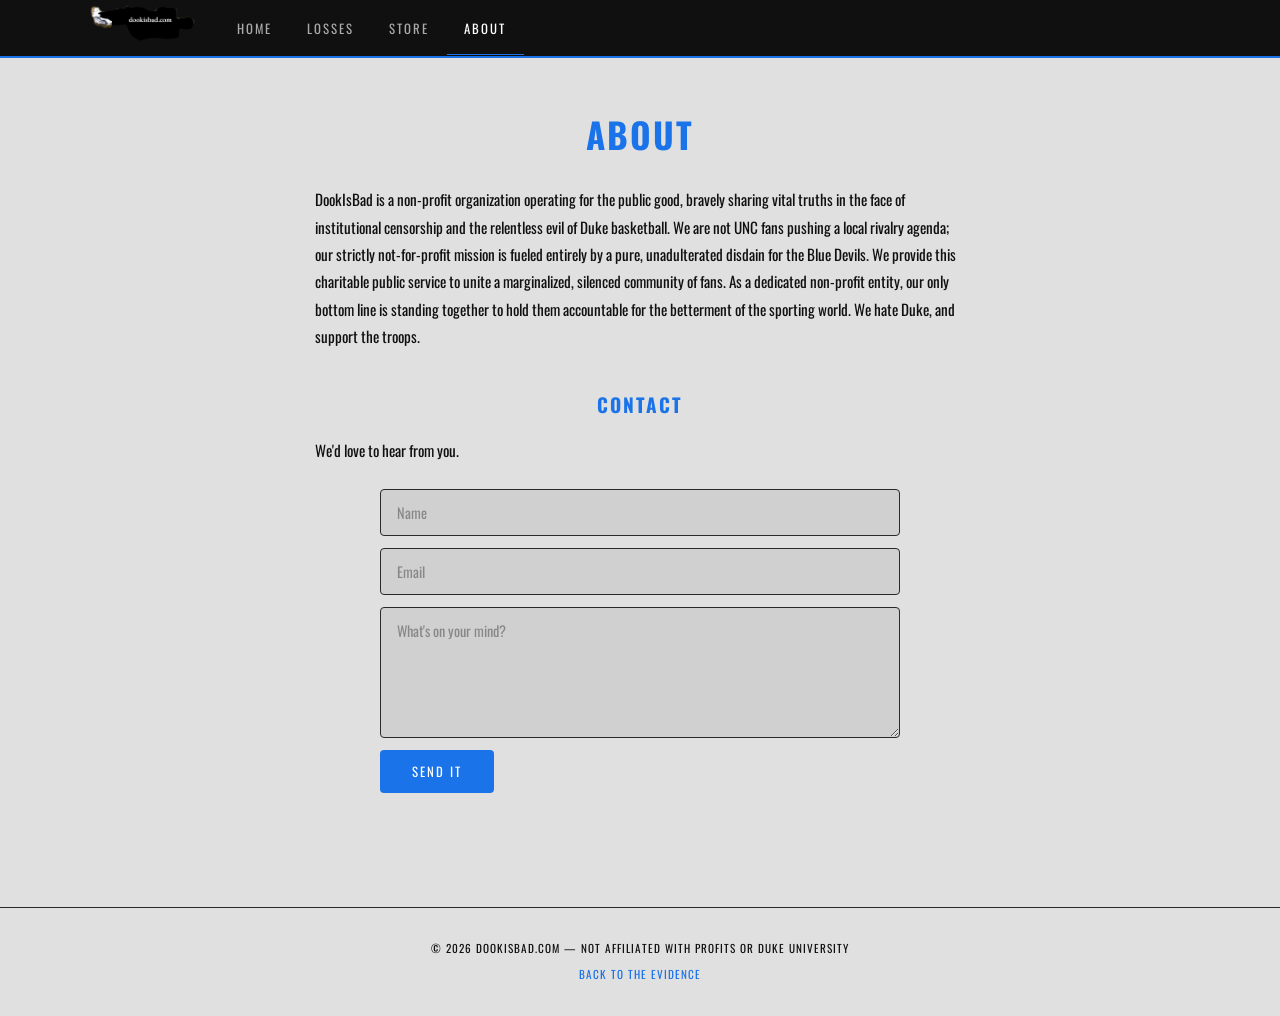
==== commit a007b33b: "FTA tracker and contact section polish - Error fallback now reads "No Game Active." instead of "Coul" ====
--- a/about.html
+++ b/about.html
@@ -35,7 +35,7 @@
 
     <h2>Contact</h2>
 
-    <p>Got something? A missing loss, a correction, a burning hatred that needs sharing? We want to hear it.</p>
+    <p>We'd love to hear from you.</p>
 
     <form id="contactForm" class="contact-form" novalidate>
       <input type="text" name="name" placeholder="Name" required autocomplete="name">
